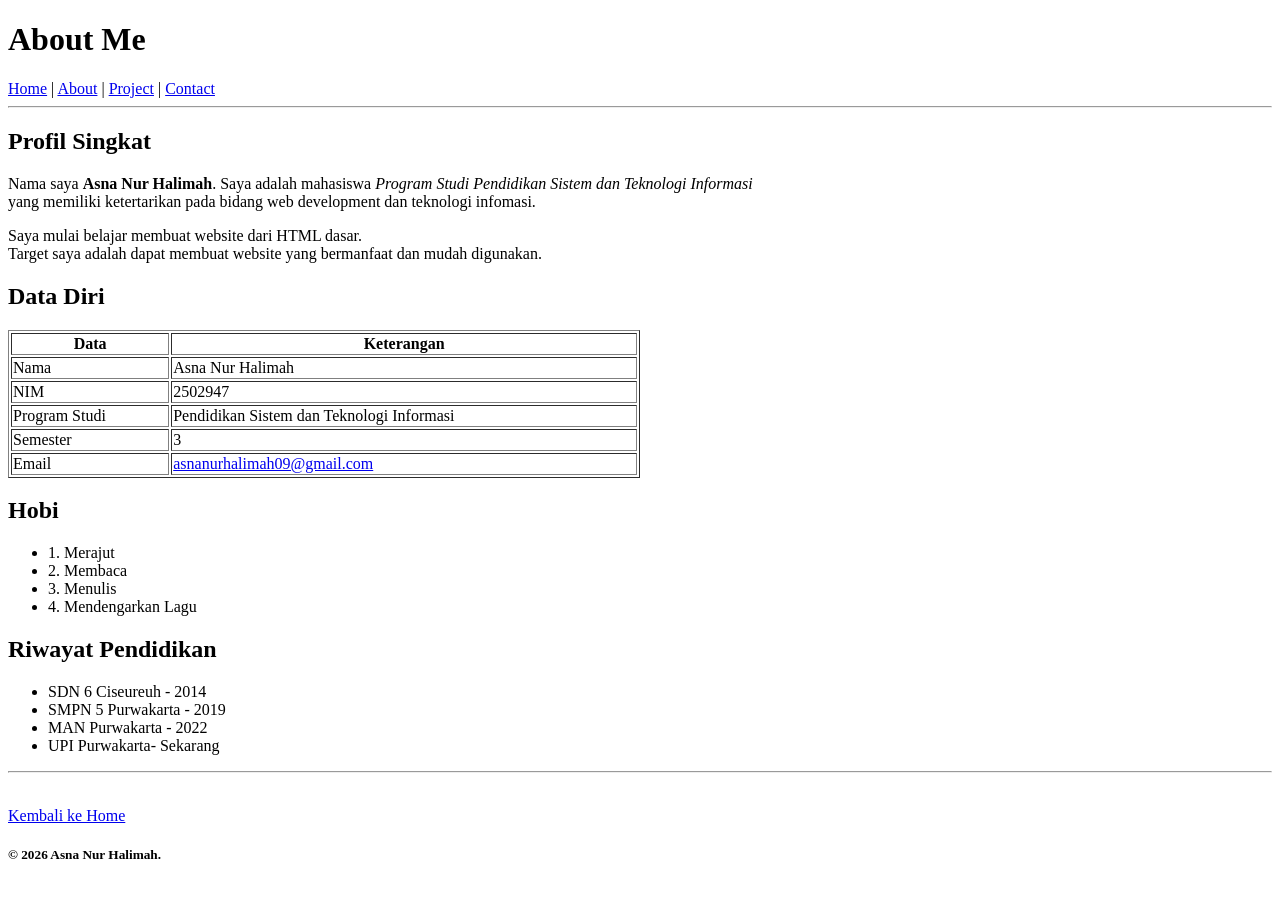
==== About.html @ bc55267f "Commit Pertama" ====
<!DOCTYPE html> 
<html lang="id"> 
    <head>
         <meta charset="UTF-8"> 
         <title>Personal Website</title> 
        </head>
         <body>
            <h1>About Me</h1>
            <a href="Home.html">Home</a> |
            <a href="About.html">About</a> |
            <a href="Project.html">Project</a> |
            <a href="Contact.html">Contact</a>
            <hr />
    <h2>Profil Singkat</h2>
<p>
    Nama saya <strong>Asna Nur Halimah</strong>. Saya adalah mahasiswa <em>Program Studi Pendidikan Sistem dan Teknologi Informasi</em> <br>yang memiliki ketertarikan pada bidang web development dan teknologi infomasi.</p>
<p>
    Saya mulai belajar membuat website dari HTML dasar.<br>Target saya adalah dapat membuat website yang bermanfaat dan mudah digunakan.</p>
    <h2>Data Diri</h2> 
    
<form> 
     <table border="1" width="50%" style="margin: 4 auto">
<form> 
        <tr>
            <td align="center"><b>Data</b></td>
            <td align="center"><b>Keterangan</b></td>
        </tr>
        <tr>
            <td>Nama</td>
            <td>Asna Nur Halimah</td>
        </tr>
        <tr>
            <td>NIM</td>
            <td>2502947</td>
        </tr>
        <tr>
            <td>Program Studi</td>
            <td>Pendidikan Sistem dan Teknologi Informasi</td>
        </tr>
        <tr>
            <td>Semester</td>
            <td>3</td>
        </tr>
        <tr>
            <td>Email</td>
            <td><a href="mailto:asnanurhalimah09@gmail.com">asnanurhalimah09@gmail.com</a></td>
        </tr>
     </table>
 </form>
    
    <h2>Hobi</h2>
    <ul>
            <li>1. Merajut</li>
            <li>2. Membaca</li>
            <li>3. Menulis</li>
            <li>4. Mendengarkan Lagu</li>
        </ul>
    <h2>Riwayat Pendidikan</h2>
    <ul>
            <li>SDN 6 Ciseureuh - 2014</li>
            <li>SMPN 5 Purwakarta - 2019</li>
            <li>MAN Purwakarta - 2022</li>
            <li>UPI Purwakarta- Sekarang</li>
        </ul>
<hr />
<p>
     <br><a href="About.html" title="About">Kembali ke Home</a></p>
<p>
    <h5>&copy; 2026 Asna Nur Halimah.</h5>
</p>
</body>
</html>
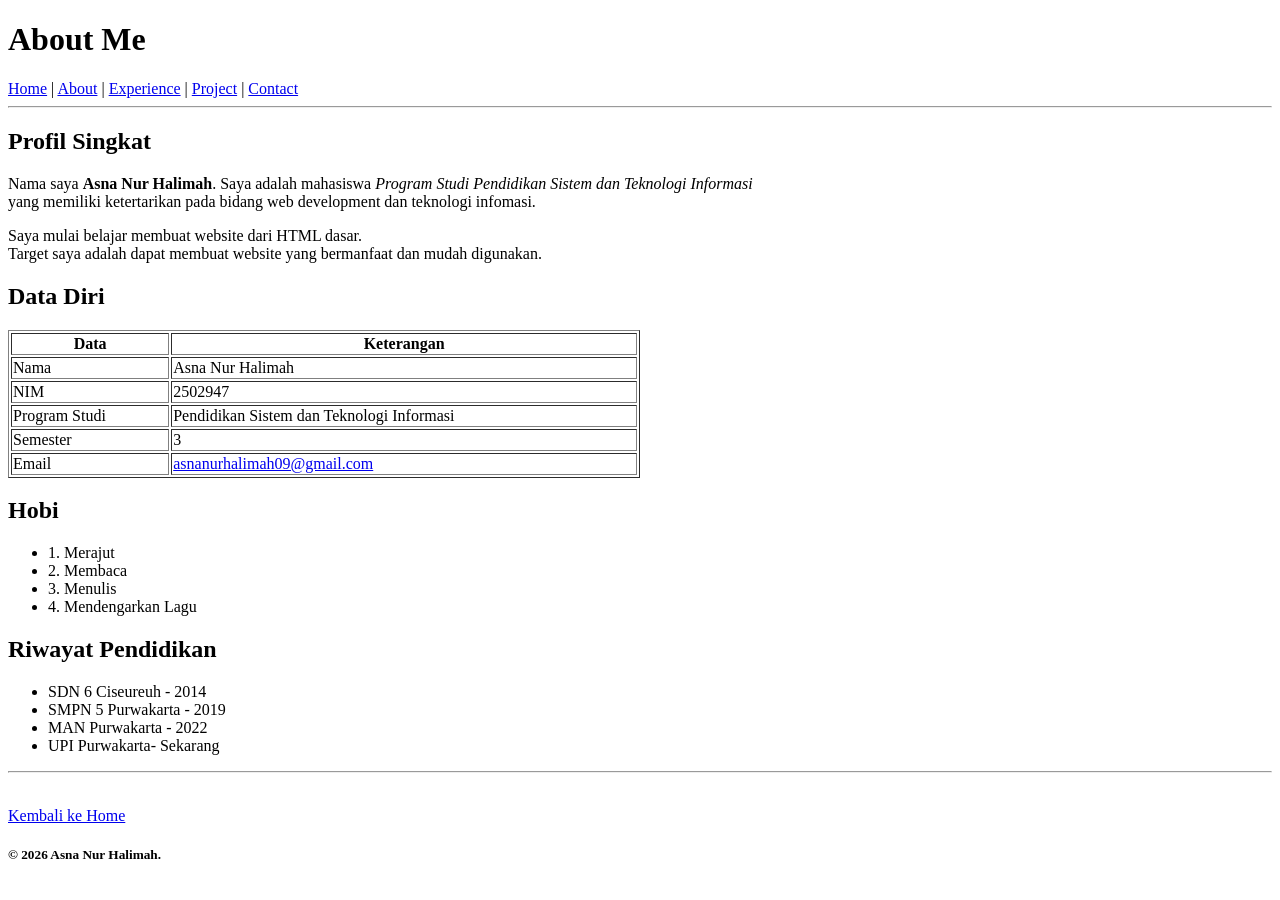
==== commit 3b467b72: "Menambahkan halaman Experience" ====
--- a/About.html
+++ b/About.html
@@ -6,8 +6,9 @@
         </head>
          <body>
             <h1>About Me</h1>
-            <a href="Home.html">Home</a> |
+            <a href="index.html">Home</a> |
             <a href="About.html">About</a> |
+            <a href="Experience.html">Experience</a> |
             <a href="Project.html">Project</a> |
             <a href="Contact.html">Contact</a>
             <hr />
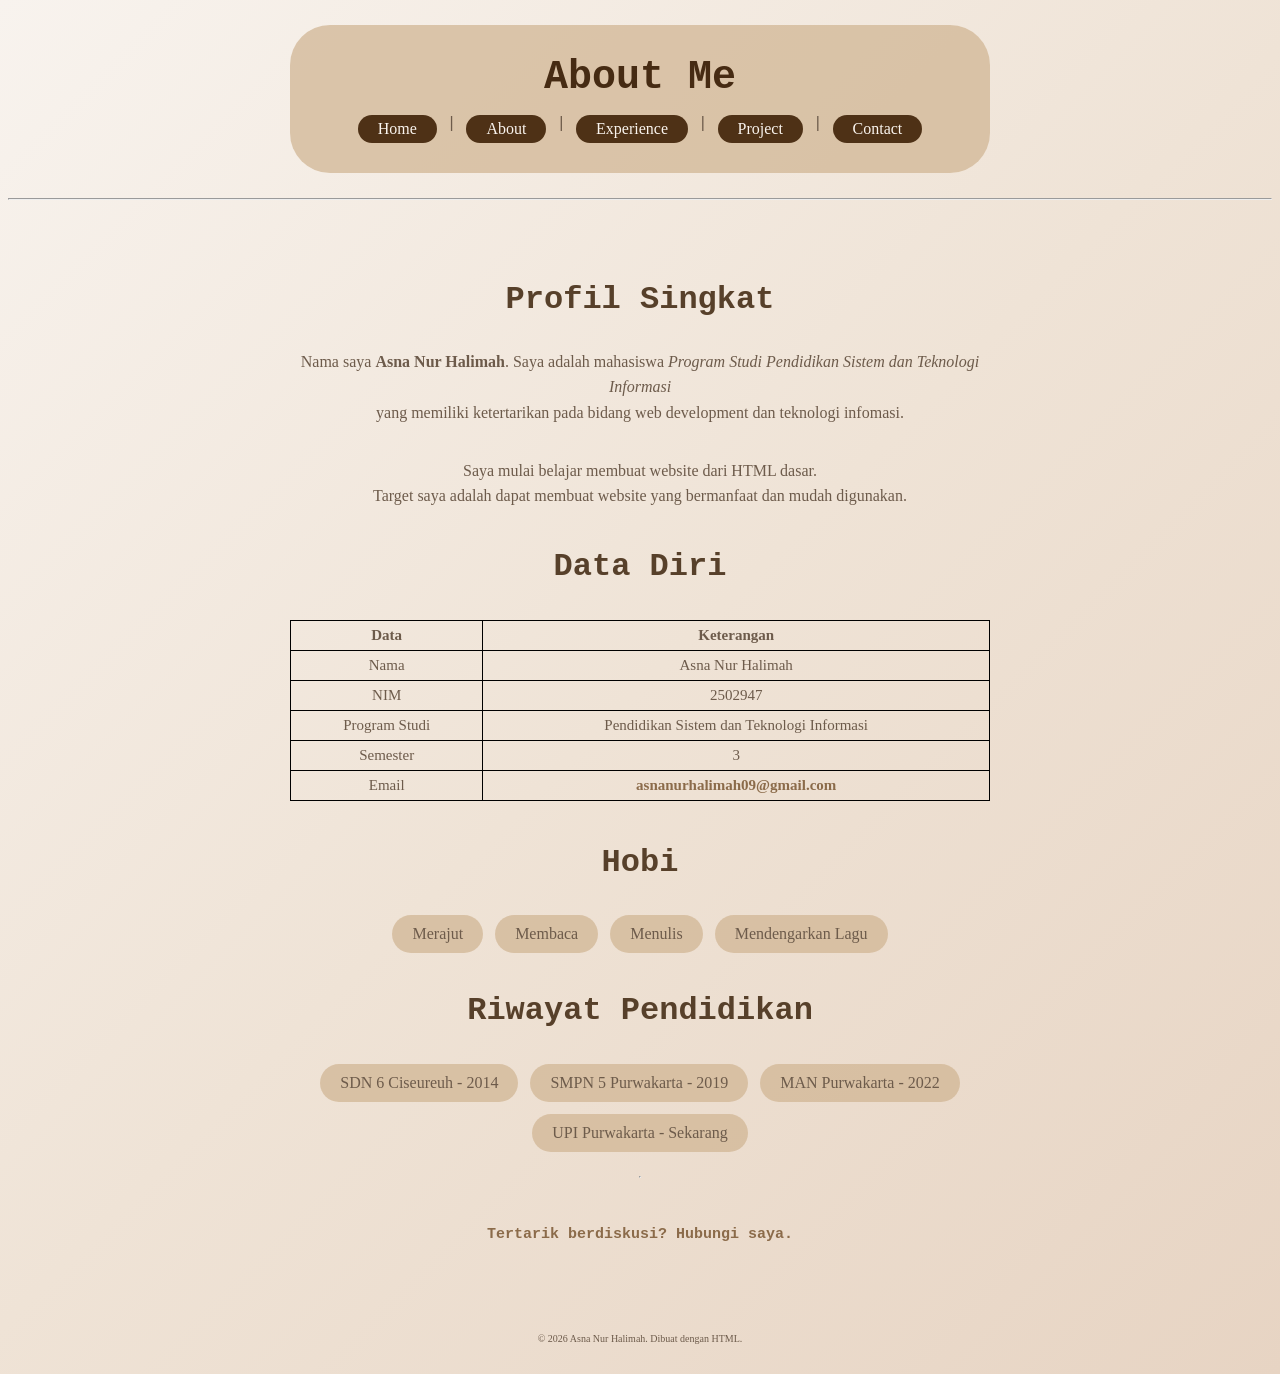
==== commit 9ef718cc: "Perbaiki dan ubah tampilan website" ====
--- a/About.html
+++ b/About.html
@@ -1,73 +1,86 @@
-<!DOCTYPE html> 
-<html lang="id"> 
-    <head>
-         <meta charset="UTF-8"> 
-         <title>Personal Website</title> 
-        </head>
-         <body>
-            <h1>About Me</h1>
+<!DOCTYPE html>
+<html lang="id">
+<head>
+    <meta charset="UTF-8">
+    <meta name="viewport" content="width=device-width, initial-scale=1.0">
+    <title>Personal Website</title>
+    <link rel="stylesheet" href="style.css">
+</head>
+
+<body>
+    <header>
+        <h1>About Me</h1>
+        <div class="menu">
             <a href="index.html">Home</a> |
             <a href="About.html">About</a> |
             <a href="Experience.html">Experience</a> |
             <a href="Project.html">Project</a> |
             <a href="Contact.html">Contact</a>
-            <hr />
-    <h2>Profil Singkat</h2>
-<p>
-    Nama saya <strong>Asna Nur Halimah</strong>. Saya adalah mahasiswa <em>Program Studi Pendidikan Sistem dan Teknologi Informasi</em> <br>yang memiliki ketertarikan pada bidang web development dan teknologi infomasi.</p>
-<p>
-    Saya mulai belajar membuat website dari HTML dasar.<br>Target saya adalah dapat membuat website yang bermanfaat dan mudah digunakan.</p>
-    <h2>Data Diri</h2> 
-    
-<form> 
-     <table border="1" width="50%" style="margin: 4 auto">
-<form> 
-        <tr>
-            <td align="center"><b>Data</b></td>
-            <td align="center"><b>Keterangan</b></td>
-        </tr>
-        <tr>
-            <td>Nama</td>
-            <td>Asna Nur Halimah</td>
-        </tr>
-        <tr>
-            <td>NIM</td>
-            <td>2502947</td>
-        </tr>
-        <tr>
-            <td>Program Studi</td>
-            <td>Pendidikan Sistem dan Teknologi Informasi</td>
-        </tr>
-        <tr>
-            <td>Semester</td>
-            <td>3</td>
-        </tr>
-        <tr>
-            <td>Email</td>
-            <td><a href="mailto:asnanurhalimah09@gmail.com">asnanurhalimah09@gmail.com</a></td>
-        </tr>
-     </table>
- </form>
-    
-    <h2>Hobi</h2>
-    <ul>
-            <li>1. Merajut</li>
-            <li>2. Membaca</li>
-            <li>3. Menulis</li>
-            <li>4. Mendengarkan Lagu</li>
+        </div>
+    </header>
+    <hr />
+
+    <div class="page-container">
+        <h2>Profil Singkat</h2>
+        <p>
+            Nama saya <strong>Asna Nur Halimah</strong>. Saya adalah mahasiswa <em>Program Studi Pendidikan Sistem dan Teknologi Informasi</em> <br>yang memiliki ketertarikan pada bidang web development dan teknologi infomasi.
+        </p>
+        <p>
+            Saya mulai belajar membuat website dari HTML dasar.<br>Target saya adalah dapat membuat website yang bermanfaat dan mudah digunakan.
+        </p>
+
+        <h2>Data Diri</h2>
+        <div class="table-wrap">
+            <table class="info-table">
+                <tr>
+                    <th>Data</th>
+                    <th>Keterangan</th>
+                </tr>
+                <tr>
+                    <td>Nama</td>
+                    <td>Asna Nur Halimah</td>
+                </tr>
+                <tr>
+                    <td>NIM</td>
+                    <td>2502947</td>
+                </tr>
+                <tr>
+                    <td>Program Studi</td>
+                    <td>Pendidikan Sistem dan Teknologi Informasi</td>
+                </tr>
+                <tr>
+                    <td>Semester</td>
+                    <td>3</td>
+                </tr>
+                <tr>
+                    <td>Email</td>
+                    <td><a href="mailto:asnanurhalimah09@gmail.com">asnanurhalimah09@gmail.com</a></td>
+                </tr>
+            </table>
+        </div>
+
+        <h2>Hobi</h2>
+        <ul class="pill-list">
+            <li>Merajut</li>
+            <li>Membaca</li>
+            <li>Menulis</li>
+            <li>Mendengarkan Lagu</li>
         </ul>
-    <h2>Riwayat Pendidikan</h2>
-    <ul>
+
+        <h2>Riwayat Pendidikan</h2>
+        <ul class="pill-list">
             <li>SDN 6 Ciseureuh - 2014</li>
             <li>SMPN 5 Purwakarta - 2019</li>
             <li>MAN Purwakarta - 2022</li>
-            <li>UPI Purwakarta- Sekarang</li>
+            <li>UPI Purwakarta - Sekarang</li>
         </ul>
-<hr />
-<p>
-     <br><a href="About.html" title="About">Kembali ke Home</a></p>
-<p>
-    <h5>&copy; 2026 Asna Nur Halimah.</h5>
-</p>
+
+        <hr />
+        <h4><a href="Contact.html" title="contact">Tertarik berdiskusi? Hubungi saya.</a></h4>
+    </div>
+
+    <footer class="footer">
+        <p>&copy; 2026 Asna Nur Halimah. Dibuat dengan HTML.</p>
+    </footer>
 </body>
-</html>
+</html>
--- a/style.css
+++ b/style.css
@@ -0,0 +1,479 @@
+/* Body */
+body{
+    background: linear-gradient(135deg, #f8f3ee, #efe3d6, #e7d4c3);
+    color: #6D5B4B;
+    text-align:center;
+    font-family: "Courier New", serif;
+}
+
+/* Header */
+header{
+    display:flex;
+    flex-direction:column;
+    align-items:center;
+    justify-content:center;
+    margin:25px auto;
+    padding:30px 50px;
+    max-width:600px;
+    background:#d1b694bb;
+    border-radius:40px;
+}
+
+h1{
+    margin:0 0 15px 0;
+    color:#462b13;
+    font-size:40px;
+}
+
+/* Menu navigasi */
+.menu{
+    display:flex;
+    flex-wrap:wrap;
+    justify-content:center;
+    gap:10px;
+}
+
+.menu a{
+    text-decoration:none;
+    color:#422913;
+    font-family: "poppins", serif;
+    font-size:16px;
+}
+
+.menu a{
+    background:#4e3116;
+    color:#faf4ee;
+    padding:5px 20px;
+    border-radius:50px;
+    text-decoration:none;
+}
+
+.menu a:hover{
+    color:#fffefd;
+    background:#6b6a6a;
+    transform:translateY(-3px) scale(1.05);
+}
+
+/* Home: layout profil */
+.profil{
+    display:flex;
+    flex-direction:column;
+    align-items:center;
+    gap:25px;
+    padding:50px 20px;
+    max-width:700px;
+    margin:0 auto;
+    animation: fadeBody 1s ease;
+}
+
+.profil-text{
+    width:100%;
+}
+
+.welcome{
+    font-size:18px;
+    color:#422913;
+    font-style:italic;
+    margin-bottom:20px;
+}
+
+/* Home: foto profil */
+.profil-foto{
+    flex:1;
+    text-align:center;
+    animation: fotoMuncul 2s ease;
+}
+
+#foto-profil{
+    width:220px;
+    height:220px;
+    object-fit:cover;
+    border-radius:50%;
+    border:6px solid #d1b694;
+    box-shadow:0 10px 25px rgba(0,0,0,0.12);
+    transition:0.4s;
+}
+
+#foto-profil:hover{
+    transform:scale(1.05);
+}
+
+/* Home: teks profil */
+.profil-text h2{
+    font-size:32px;
+    line-height:1.4;
+    margin-top:20px;
+    margin-bottom:10px;
+    color:#57402a;
+}
+
+.profil-text p{
+    font-family: "poppins", serif;
+    font-size:16px;
+    line-height:1.6;
+}
+
+.profil-text h3{
+    margin-top:30px;
+    color:#57402a;
+    font-size:22px;
+}
+
+.profil-text h4{
+    margin-top:40px;
+    color:#57402a;
+    font-size:15px;
+}
+
+.profil-text h4{
+    margin-top:40px;
+    color:#57402a;
+    font-size:15px;
+}
+
+.profil-text a{
+    color:#8b6b4a;
+    font-weight:bold;
+    font-size:15px;
+}
+
+/* Home: daftar skill */
+.skill{
+    display:flex;
+    flex-wrap:wrap;
+    font-family: "poppins", serif;
+    justify-content:center;
+    gap:12px;
+    list-style:none;
+    padding:0;
+    margin-top:20px;
+}
+
+.skill li{
+    background:#d1b694bb;
+    padding:10px 20px;
+    border-radius:20px;
+    font-size:16px;
+}
+
+/* Animasi */
+@keyframes fotoMuncul{
+    from{
+        opacity:0;
+        transform:translateY(20px) scale(0.95);
+    }
+    to{
+        opacity:1;
+        transform:translateY(0) scale(1);
+    }
+}
+
+@keyframes fadeBody{
+    from{ opacity:0; }
+    to{ opacity:1; }
+}
+
+/* Experience: kartu */
+.card{
+    background:#fffaf5;
+    border:2px solid #d1b694;
+    border-radius:20px;
+    padding:20px;
+    margin:25px auto;
+    max-width:480px;
+    box-shadow:0 10px 25px rgba(0,0,0,0.12);
+    transition:0.4s;
+    text-align:center;
+    animation: fadeBody 1s ease;
+}
+
+.card:hover{
+    transform:translateY(-5px);
+}
+
+.card-foto{
+    width:220px;
+    height:220px;
+    object-fit:cover;
+    border-radius:50%;
+    border:6px solid #d1b694;
+    box-shadow:0 10px 25px rgba(0,0,0,0.12);
+    transition:0.4s;
+    margin:0 auto 15px auto;
+    display:block;
+    animation: fotoMuncul 2s ease;
+}
+
+.card-foto:hover{
+    transform:scale(1.05);
+}
+
+.card h3{
+    margin-top: 30px;
+    color:#57402a;
+    background:#d1b694bb;
+    padding:10px 20px;
+    border-radius:20px;
+    font-size:16px;
+}
+
+.card p{
+    font-family: "poppins", serif;
+    font-size:16px;
+    line-height:1.6;
+    text-align:center;
+}
+
+.card h4{
+    margin-top:40px;
+    color:#57402a;
+    font-size:15px;
+}
+
+/* Teks dan link di container, kartu, project */
+.container p{
+    font-family: "poppins", serif;
+    font-size:16px;
+    line-height:1.6;
+    text-align:center;
+}
+
+.container a,
+.card a,
+.project-card a{
+    color:#8b6b4a;
+    font-weight:bold;
+    text-decoration:none;
+}
+
+.container a:hover,
+.card a:hover,
+.project-card a:hover{
+    color:#57402a;
+}
+
+/* Container halaman lain */
+.page-container{
+    display:flex;
+    flex-direction:column;
+    max-width:700px;
+    margin:0 auto;
+    padding:50px 20px;
+    animation: fadeBody 1s ease;
+}
+
+.page-container h2{
+    font-size:32px;
+    line-height:1.4;
+    margin-top:20px;
+    margin-bottom:10px;
+    color:#57402a;
+}
+
+.page-container h3{
+    margin-top:30px;
+    color:#57402a;
+    font-size:22px;
+}
+
+.page-container > p{
+    font-family:'poppins', serif;
+    font-size:16px;
+    line-height:1.6;
+}
+
+.page-container h4{
+    margin-top:40px;
+    color:#57402a;
+    font-size:15px;
+}
+
+.page-container a{
+    color:#8b6b4a;
+    font-weight:bold;
+    font-size:15px;
+    text-decoration:none;
+}
+
+.page-container a:hover{
+    color:#57402a;
+}
+
+/* List pill: hobi, pendidikan, teknologi */
+.pill-list{
+    display:flex;
+    flex-wrap:wrap;
+    font-family:'poppins', serif;
+    justify-content:center;
+    gap:12px;
+    list-style:none;
+    padding:0;
+    margin-top:20px;
+}
+
+.pill-list li{
+    background:#d1b694bb;
+    padding:10px 20px;
+    border-radius:20px;
+    font-size:16px;
+}
+
+/* Tabel info */
+.table-wrap{
+    width:100%;
+    overflow-x:auto;
+    margin:20px auto;
+}
+
+.info-table{
+    width:100%;
+    min-width:380px;
+    border-collapse:collapse;
+    font-family:'poppins', serif;
+    font-size:15px;
+}
+
+.info-table th,
+.info-table td{
+    border:1px solid #000;
+    padding:6px 10px;
+}
+
+.info-table th{
+    font-weight:bold;
+}
+
+/* Project */
+.project-card{
+    margin:25px auto;
+    max-width:480px;
+    text-align:center;
+}
+
+.project-card h3{
+    margin-top:0;
+    color:#57402a;
+    font-size:20px;
+}
+
+.project-card p{
+    font-family:'poppins', serif;
+    font-size:16px;
+    line-height:1.6;
+    text-align:center;
+}
+
+.project-foto{
+    width:220px;
+    height:220px;
+    object-fit:cover;
+    border-radius:50%;
+    border:6px solid #d1b694;
+    box-shadow:0 10px 25px rgba(0,0,0,0.12);
+    transition:0.4s;
+    margin:0 auto 15px auto;
+    display:block;
+    animation: fotoMuncul 2s ease;
+}
+
+.project-foto:hover{
+    transform:scale(1.05);
+}
+
+/* Contact: form dan tabel */
+.contact-form{
+    width:100%;
+}
+
+.contact-form .table-wrap{
+    max-width:600px;
+    margin:20px auto;
+}
+
+.contact-form table{ width:100%; }
+
+.contact-form table{
+    width:100%;
+    border-collapse:collapse;
+    font-family:'poppins', serif;
+}
+
+.contact-form td{ text-align:left; }
+
+.contact-form th,
+.contact-form td{
+    border:1px solid #000;
+    padding:6px 10px;
+}
+
+.contact-form th{
+    font-weight:bold;
+}
+
+/* Contact: input dan tombol */
+.contact-form input[type="text"],
+.contact-form input[type="email"],
+.contact-form input[type="tel"],
+.contact-form input[type="date"],
+.contact-form select,
+.contact-form textarea{
+    border:1px solid #d1b694;
+    border-radius:8px;
+    padding:6px 10px;
+    font-family:'poppins', sans-serif;
+    background:#fffaf5;
+    color:#6D5B4B;
+}
+
+.contact-form input[type="submit"]{
+    background:#4e3116;
+    color:#faf4ee;
+    border:none;
+    padding:8px 25px;
+    border-radius:50px;
+    margin:5px;
+    cursor:pointer;
+    font-family:'poppins', serif;
+    font-size:15px;
+    transition:0.3s;
+}
+
+.contact-form input[type="submit"]:hover{
+    background:#6b6a6a;
+    transform:translateY(-2px) scale(1.05);
+}
+
+.contact-note{
+    font-size:13px;
+    font-style:italic;
+    color:#6D5B4B;
+    font-family:'poppins', serif;
+    margin-top:15px;
+}
+
+/* Footer */
+footer p{
+    text-align:center;
+    margin-top:0px;
+    padding:20px;
+    font-size:10px;
+    color:#6D5B4B;
+    font-family:'poppins', serif;
+}
+
+/* Responsive layar kecil */
+@media (max-width:600px){
+    .page-container{
+        padding:30px 15px;
+    }
+    .info-table,
+    .contact-form table{
+        font-size:13px;
+    }
+    .info-table th,
+    .info-table td,
+    .contact-form th,
+    .contact-form td{
+        padding:8px 8px;
+    }
+}
